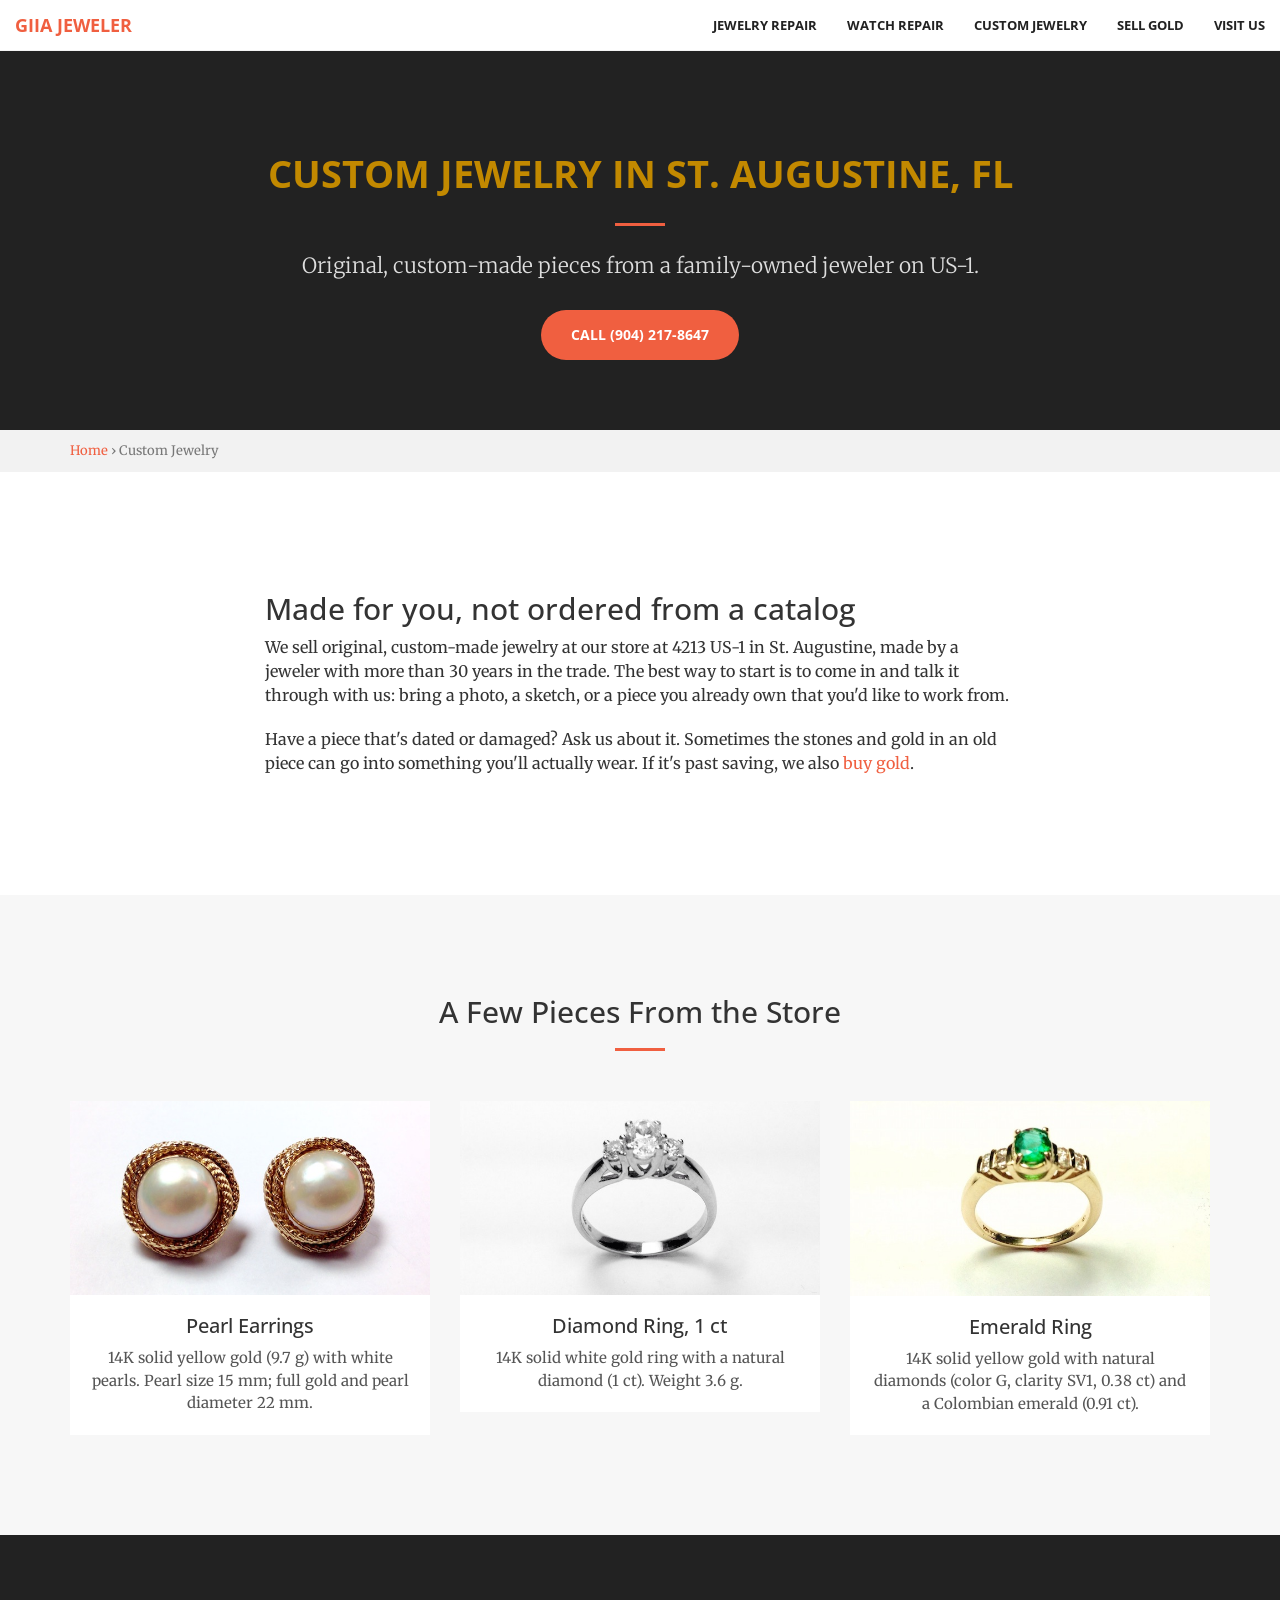
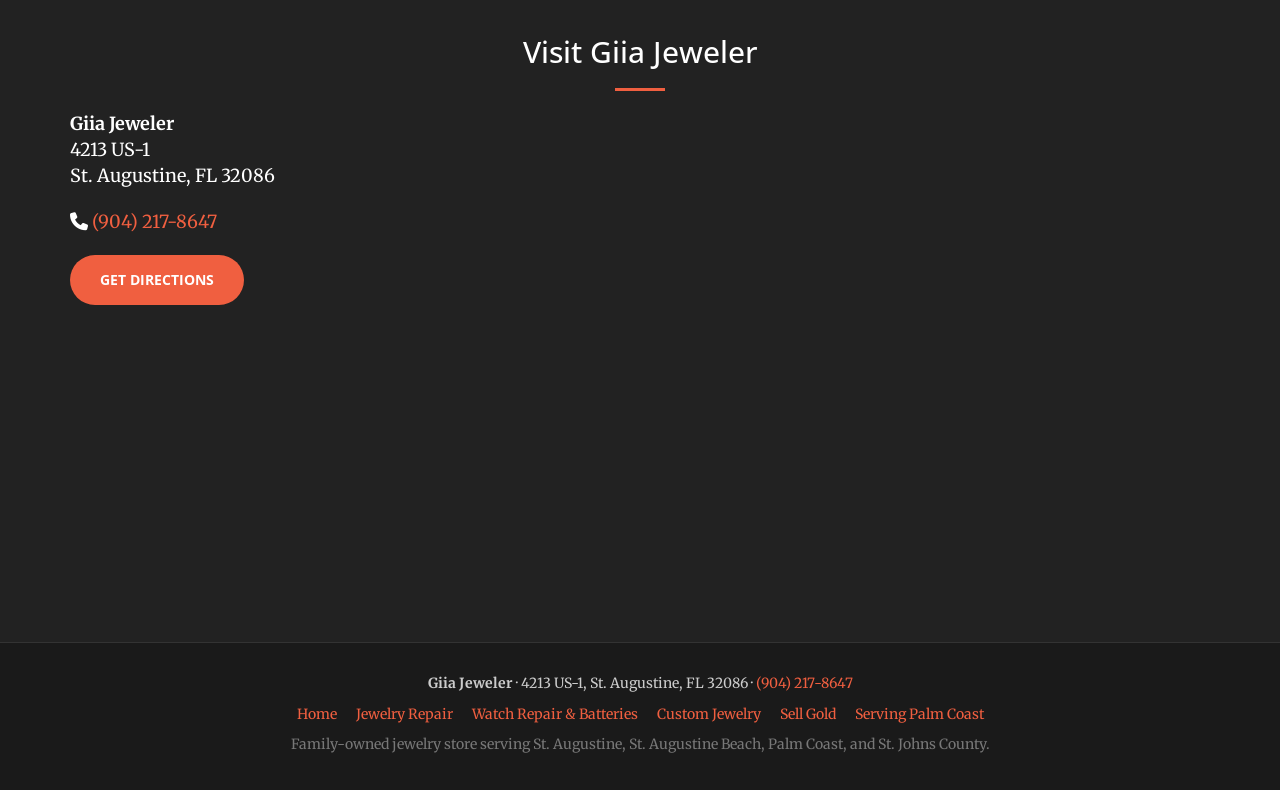
==== custom-jewelry-st-augustine/index.html @ 974cd76b "Add service and city landing pages for local search Target St. Augustine and Palm Coast searches for" ====
<!DOCTYPE html>
<html lang="en-US">

<head>
    <meta charset="utf-8">
    <meta http-equiv="X-UA-Compatible" content="IE=edge">
    <meta name="viewport" content="width=device-width, initial-scale=1">
    <title>Custom Jewelry in St. Augustine, FL | Giia Jeweler</title>
    <meta name="description" content="Original custom-made gold and diamond jewelry in St. Augustine, FL. Family owned, at 4213 US-1. Come in and talk it through. (904) 217-8647">
    <link rel="canonical" href="https://giiajewelry.com/custom-jewelry-st-augustine/">
    <meta name="theme-color" content="#f05f40">
    <link rel="icon" href="/favicon.svg" type="image/svg+xml">

    <meta name="geo.region" content="US-FL">
    <meta name="geo.placename" content="St. Augustine">
    <meta name="geo.position" content="29.8143547;-81.3235189">
    <meta name="ICBM" content="29.8143547, -81.3235189">

    <meta property="og:type" content="website">
    <meta property="og:site_name" content="Giia Jeweler">
    <meta property="og:locale" content="en_US">
    <meta property="og:url" content="https://giiajewelry.com/custom-jewelry-st-augustine/">
    <meta property="og:title" content="Custom Jewelry in St. Augustine, FL | Giia Jeweler">
    <meta property="og:description" content="Original custom-made gold and diamond jewelry in St. Augustine, FL. Family owned, at 4213 US-1. Come in and talk it through. (904) 217-8647">
    <meta property="og:image" content="https://giiajewelry.com/img/header.jpg">
    <meta property="og:image:width" content="1118">
    <meta property="og:image:height" content="575">
    <meta name="twitter:card" content="summary_large_image">

    <script type="application/ld+json">
    {
        "@context": "https://schema.org",
        "@type": "Service",
        "name": "Custom jewelry",
        "serviceType": "Custom jewelry design",
        "description": "Original custom-made gold and diamond jewelry in St. Augustine, FL. Family owned, at 4213 US-1. Come in and talk it through. (904) 217-8647",
        "provider": {
            "@id": "https://giiajewelry.com/#store"
        },
        "areaServed": [
            {
                "@type": "City",
                "name": "St. Augustine"
            },
            {
                "@type": "City",
                "name": "St. Augustine Beach"
            },
            {
                "@type": "City",
                "name": "Palm Coast"
            },
            {
                "@type": "AdministrativeArea",
                "name": "St. Johns County"
            }
        ],
        "url": "https://giiajewelry.com/custom-jewelry-st-augustine/"
    }
    </script>
    <script type="application/ld+json">
    {
        "@context": "https://schema.org",
        "@type": "BreadcrumbList",
        "itemListElement": [
            {
                "@type": "ListItem",
                "position": 1,
                "name": "Home",
                "item": "https://giiajewelry.com/"
            },
            {
                "@type": "ListItem",
                "position": 2,
                "name": "Custom Jewelry",
                "item": "https://giiajewelry.com/custom-jewelry-st-augustine/"
            }
        ]
    }
    </script>

    <link rel="stylesheet" href="https://cdn.jsdelivr.net/npm/bootstrap@3.4.1/dist/css/bootstrap.min.css">
    <link rel="preconnect" href="https://fonts.googleapis.com">
    <link rel="preconnect" href="https://fonts.gstatic.com" crossorigin>
    <link href="https://fonts.googleapis.com/css?family=Open+Sans:300,400,600,700,800|Merriweather:300,400,400italic,700&amp;display=swap" rel="stylesheet">
    <link href="https://cdnjs.cloudflare.com/ajax/libs/font-awesome/6.7.2/css/all.min.css" rel="stylesheet">
    <link rel="stylesheet" href="/css/animate.min.css">
    <link rel="stylesheet" href="/css/creative.css">
</head>

<body id="page-top">
    <nav id="mainNav" class="navbar navbar-default navbar-fixed-top navbar-solid" aria-label="Main">
        <div class="container-fluid">
            <div class="navbar-header">
                <button type="button" class="navbar-toggle collapsed" data-toggle="collapse" data-target="#main-navbar-collapse">
                    <span class="sr-only">Toggle navigation</span>
                    <span class="icon-bar"></span>
                    <span class="icon-bar"></span>
                    <span class="icon-bar"></span>
                </button>
                <a class="navbar-brand" href="/">Giia Jeweler</a>
            </div>

            <div class="collapse navbar-collapse" id="main-navbar-collapse">
                <ul class="nav navbar-nav navbar-right">
                    <li><a href="/jewelry-repair-st-augustine/">Jewelry Repair</a></li>
                    <li><a href="/watch-repair-st-augustine/">Watch Repair</a></li>
                    <li><a href="/custom-jewelry-st-augustine/">Custom Jewelry</a></li>
                    <li><a href="/sell-gold-st-augustine/">Sell Gold</a></li>
                    <li><a href="/#contact">Visit Us</a></li>
                </ul>
            </div>
        </div>
    </nav>

    <main>
        <div class="page-hero">
            <div class="container">
                <h1>Custom Jewelry in St.&nbsp;Augustine, FL</h1>
                <hr class="primary">
                <p class="lead">Original, custom-made pieces from a family-owned jeweler on US-1.</p>
                <a href="tel:+19042178647" class="btn btn-primary btn-xl">Call (904) 217-8647</a>
            </div>
        </div>

        <nav class="breadcrumb-bar" aria-label="Breadcrumb">
            <div class="container">
                <a href="/">Home</a> <span aria-hidden="true">&rsaquo;</span> <span>Custom Jewelry</span>
            </div>
        </nav>

        <section>
            <div class="container">
                <div class="row">
                    <div class="col-lg-8 col-lg-offset-2">
                        <h2>Made for you, not ordered from a catalog</h2>
                        <p>We sell original, custom-made jewelry at our store at 4213 US-1 in St. Augustine, made by a jeweler with more than 30 years in the trade. The best way to start is to come in and talk it through with us: bring a photo, a sketch, or a piece you already own that you'd like to work from.</p>
                        <p>Have a piece that's dated or damaged? Ask us about it. Sometimes the stones and gold in an old piece can go into something you'll actually wear. If it's past saving, we also <a href="/sell-gold-st-augustine/">buy gold</a>.</p>
                    </div>
                </div>
            </div>
        </section>

        <section class="bg-light">
            <div class="container">
                <div class="row">
                    <div class="col-lg-12 text-center">
                        <h2 class="section-heading">A Few Pieces From the Store</h2>
                        <hr class="primary">
                    </div>
                </div>
                <div class="row">
                    <div class="col-sm-4">
                        <figure class="product">
                            <img src="/img/portfolio/14k-gold-pearl-earrings-st-augustine.jpg" class="img-responsive" width="650" height="350" loading="lazy" alt="14K yellow gold pearl earrings with twisted rope setting">
                            <figcaption>
                                <h3>Pearl Earrings</h3>
                                <p>14K solid yellow gold (9.7 g) with white pearls. Pearl size 15 mm; full gold and pearl diameter 22 mm.</p>
                            </figcaption>
                        </figure>
                    </div>
                    <div class="col-sm-4">
                        <figure class="product">
                            <img src="/img/portfolio/1ct-diamond-ring-14k-white-gold.jpg" class="img-responsive" width="650" height="350" loading="lazy" alt="Diamond ring in 14K white gold">
                            <figcaption>
                                <h3>Diamond Ring, 1 ct</h3>
                                <p>14K solid white gold ring with a natural diamond (1 ct). Weight 3.6 g.</p>
                            </figcaption>
                        </figure>
                    </div>
                    <div class="col-sm-4">
                        <figure class="product">
                            <img src="/img/portfolio/colombian-emerald-diamond-ring-14k-gold.jpg" class="img-responsive" width="650" height="351" loading="lazy" alt="Colombian emerald and diamond ring in 14K yellow gold">
                            <figcaption>
                                <h3>Emerald Ring</h3>
                                <p>14K solid yellow gold with natural diamonds (color G, clarity SV1, 0.38 ct) and a Colombian emerald (0.91 ct).</p>
                            </figcaption>
                        </figure>
                    </div>
                </div>
            </div>
        </section>

        <section class="bg-dark" id="contact">
            <div class="container">
                <div class="row">
                    <div class="col-lg-8 col-lg-offset-2 text-center">
                        <h2 class="section-heading">Visit Giia Jeweler</h2>
                        <hr class="primary">
                    </div>
                </div>
                <div class="row">
                    <div class="col-md-5 contact-details">
                        <address>
                            <strong>Giia Jeweler</strong><br>
                            4213 US-1<br>
                            St. Augustine, FL 32086
                        </address>
                        <p><i class="fa-solid fa-phone" aria-hidden="true"></i> <a href="tel:+19042178647">(904) 217-8647</a></p>
                        <!-- TODO: add store hours here and in the JSON-LD on the home page once confirmed -->
                        <a href="https://www.google.com/maps/dir/?api=1&amp;destination=Giia+Jeweler+4213+US-1+St+Augustine+FL+32086" class="btn btn-primary btn-xl" target="_blank" rel="noopener">Get Directions</a>
                    </div>
                    <div class="col-md-7">
                        <div class="map-embed">
                            <iframe src="https://www.google.com/maps?q=Giia+Jeweler,+4213+US-1,+St.+Augustine,+FL+32086&amp;output=embed" title="Map of Giia Jeweler, 4213 US-1, St. Augustine, FL" loading="lazy" referrerpolicy="no-referrer-when-downgrade" allowfullscreen></iframe>
                        </div>
                    </div>
                </div>
            </div>
        </section>
    </main>

    <footer class="site-footer text-center">
        <div class="container">
            <p><strong>Giia Jeweler</strong> &middot; 4213 US-1, St. Augustine, FL 32086 &middot; <a href="tel:+19042178647">(904) 217-8647</a></p>
            <ul class="footer-links">
                <li><a href="/">Home</a></li>
                <li><a href="/jewelry-repair-st-augustine/">Jewelry Repair</a></li>
                <li><a href="/watch-repair-st-augustine/">Watch Repair &amp; Batteries</a></li>
                <li><a href="/custom-jewelry-st-augustine/">Custom Jewelry</a></li>
                <li><a href="/sell-gold-st-augustine/">Sell Gold</a></li>
                <li><a href="/jewelry-repair-palm-coast/">Serving Palm Coast</a></li>
            </ul>
            <p class="text-muted">Family-owned jewelry store serving St. Augustine, St. Augustine Beach, Palm Coast, and St. Johns County.</p>
        </div>
    </footer>

    <script src="https://cdnjs.cloudflare.com/ajax/libs/jquery/3.7.1/jquery.min.js"></script>
    <script src="https://cdn.jsdelivr.net/npm/bootstrap@3.4.1/dist/js/bootstrap.min.js"></script>
    <script src="/js/jquery.easing.min.js"></script>
    <script src="/js/wow.min.js"></script>
    <script src="/js/creative.js"></script>
</body>
</html>
---- css/creative.css ----
/*!
 * Start Bootstrap - Creative Bootstrap Theme (http://startbootstrap.com)
 * Code licensed under the Apache License v2.0.
 * For details, see http://www.apache.org/licenses/LICENSE-2.0.
 */

html,
body {
    width: 100%;
    height: 100%;
}

body {
    font-family: Merriweather,'Helvetica Neue',Arial,sans-serif;
}

hr {
    max-width: 50px;
    border-color: #f05f40;
    border-width: 3px;
}

hr.light {
    border-color: #fff;
}

a {
    color: #f05f40;
    -webkit-transition: all .35s;
    -moz-transition: all .35s;
    transition: all .35s;
}

a:hover,
a:focus {
    color: #eb3812;
}

h1,
h2,
h3,
h4,
h5,
h6 {
    font-family: 'Open Sans','Helvetica Neue',Arial,sans-serif;
}

p {
    margin-bottom: 20px;
    font-size: 16px;
    line-height: 1.5;
}

.bg-primary {
    background-color: #f05f40;
}

.bg-dark {
    color: #fff;
    background-color: #222;
}

.text-faded {
    color: rgba(255,255,255,.7);
}

section {
    padding: 100px 0;
}

aside {
    padding: 50px 0;
}

.no-padding {
    padding: 0;
}

.navbar-default {
    border-color: rgba(34,34,34,.05);
    font-family: 'Open Sans','Helvetica Neue',Arial,sans-serif;
    background-color: #fff;
    -webkit-transition: all .35s;
    -moz-transition: all .35s;
    transition: all .35s;
}

.navbar-default .navbar-header .navbar-brand {
    text-transform: uppercase;
    font-family: 'Open Sans','Helvetica Neue',Arial,sans-serif;
    font-weight: 700;
    color: #f05f40;
}

.navbar-default .navbar-header .navbar-brand:hover,
.navbar-default .navbar-header .navbar-brand:focus {
    color: #eb3812;
}

.navbar-default .nav > li>a,
.navbar-default .nav>li>a:focus {
    text-transform: uppercase;
    font-size: 13px;
    font-weight: 700;
    color: #222;
}

.navbar-default .nav > li>a:hover,
.navbar-default .nav>li>a:focus:hover {
    color: #f05f40;
}

.navbar-default .nav > li.active>a,
.navbar-default .nav>li.active>a:focus {
    color: #f05f40!important;
    background-color: transparent;
}

.navbar-default .nav > li.active>a:hover,
.navbar-default .nav>li.active>a:focus:hover {
    background-color: transparent;
}

@media(min-width:768px) {
    .navbar-default {
        border-color: rgba(255,255,255,.3);
        background-color: transparent;
    }

    .navbar-default .navbar-header .navbar-brand {
        color: rgba(255,255,255,.7);
    }

    .navbar-default .navbar-header .navbar-brand:hover,
    .navbar-default .navbar-header .navbar-brand:focus {
        color: #fff;
    }

    .navbar-default .nav > li>a,
    .navbar-default .nav>li>a:focus {
        color: #F05F40;
    }

    .navbar-default .nav > li>a:hover,
    .navbar-default .nav>li>a:focus:hover {
        color: #460060;
    }

    .navbar-default.affix {
        border-color: rgba(34,34,34,.05);
        background-color: #fff;
    }

    .navbar-default.affix .navbar-header .navbar-brand {
        font-size: 14px;
        color: #f05f40;
    }

    .navbar-default.affix .navbar-header .navbar-brand:hover,
    .navbar-default.affix .navbar-header .navbar-brand:focus {
        color: #eb3812;
    }

    .navbar-default.affix .nav > li>a,
    .navbar-default.affix .nav>li>a:focus {
        color: #222;
    }

    .navbar-default.affix .nav > li>a:hover,
    .navbar-default.affix .nav>li>a:focus:hover {
        color: #f05f40;
    }
}

header {
    position: relative;
    width: 100%;
    min-height: auto;
    text-align: center;
    color: #fff;
    background-image: url(../img/header.jpg);
    background-position: center;
    -webkit-background-size: cover;
    -moz-background-size: cover;
    background-size: cover;
    -o-background-size: cover;
}

header .header-content {
    position: relative;
    width: 100%;
    padding: 100px 15px;
    text-align: center;
}

header .header-content .header-content-inner h1 {
    margin-top: 0;
    margin-bottom: 0;
    color: #C28900;
    text-transform: uppercase;
    font-weight: 700;
}

header .header-content .header-content-inner hr {
    margin: 30px auto;
}

header .header-content .header-content-inner p {
    margin-bottom: 50px;
    font-size: 16px;
    font-weight: 300;
    color: rgba(255,255,255,.7);
}

@media(min-width:768px) {
    header {
        min-height: 100vh;
    }

    header .header-content {
        position: absolute;
        top: 50%;
        padding: 0 50px;
        -webkit-transform: translateY(-50%);
        -ms-transform: translateY(-50%);
        transform: translateY(-50%);
    }

    header .header-content .header-content-inner {
        margin-right: auto;
        margin-left: auto;
        max-width: 1000px;
    }

    header .header-content .header-content-inner p {
        margin-right: auto;
        margin-left: auto;
        max-width: 80%;
        font-size: 18px;
    }
}

.section-heading {
    margin-top: 0;
}

.service-box {
    margin: 50px auto 0;
    max-width: 400px;
}

@media(min-width:992px) {
    .service-box {
        margin: 20px auto 0;
    }
}

.service-box p {
    margin-bottom: 0;
}

.portfolio-box {
    display: block;
    position: relative;
    margin: 0 auto;
    max-width: 650px;
}

.portfolio-box .portfolio-box-caption {
    display: block;
    position: absolute;
    bottom: 0;
    width: 100%;
    height: 100%;
    text-align: center;
    color: #fff;
    opacity: 0;
    background: rgba(240,95,64,.9);
    -webkit-transition: all .35s;
    -moz-transition: all .35s;
    transition: all .35s;
}

.portfolio-box .portfolio-box-caption .portfolio-box-caption-content {
    position: absolute;
    top: 50%;
    width: 100%;
    text-align: center;
    transform: translateY(-50%);
}

.portfolio-box .portfolio-box-caption .portfolio-box-caption-content .project-category,
.portfolio-box .portfolio-box-caption .portfolio-box-caption-content .project-name {
    padding: 0 15px;
    font-family: 'Open Sans','Helvetica Neue',Arial,sans-serif;
}

.portfolio-box .portfolio-box-caption .portfolio-box-caption-content .project-category {
    text-transform: uppercase;
    font-size: 14px;
    font-weight: 600;
}

.portfolio-box .portfolio-box-caption .portfolio-box-caption-content .project-name {
    font-size: 18px;
}

.portfolio-box:hover .portfolio-box-caption {
    opacity: 1;
}

@media(min-width:768px) {
    .portfolio-box .portfolio-box-caption .portfolio-box-caption-content .project-category {
        font-size: 16px;
    }

    .portfolio-box .portfolio-box-caption .portfolio-box-caption-content .project-name {
        font-size: 22px;
    }
}

.call-to-action h2 {
    margin: 0 auto 20px;
}

.text-primary {
    color: #f05f40;
}

.no-gutter > [class*=col-] {
    padding-right: 0;
    padding-left: 0;
}

.btn-default {
    border-color: #fff;
    color: #222;
    background-color: #fff;
    -webkit-transition: all .35s;
    -moz-transition: all .35s;
    transition: all .35s;
}

.btn-default:hover,
.btn-default:focus,
.btn-default.focus,
.btn-default:active,
.btn-default.active,
.open > .dropdown-toggle.btn-default {
    border-color: #ededed;
    color: #222;
    background-color: #f2f2f2;
}

.btn-default:active,
.btn-default.active,
.open > .dropdown-toggle.btn-default {
    background-image: none;
}

.btn-default.disabled,
.btn-default[disabled],
fieldset[disabled] .btn-default,
.btn-default.disabled:hover,
.btn-default[disabled]:hover,
fieldset[disabled] .btn-default:hover,
.btn-default.disabled:focus,
.btn-default[disabled]:focus,
fieldset[disabled] .btn-default:focus,
.btn-default.disabled.focus,
.btn-default[disabled].focus,
fieldset[disabled] .btn-default.focus,
.btn-default.disabled:active,
.btn-default[disabled]:active,
fieldset[disabled] .btn-default:active,
.btn-default.disabled.active,
.btn-default[disabled].active,
fieldset[disabled] .btn-default.active {
    border-color: #fff;
    background-color: #fff;
}

.btn-default .badge {
    color: #fff;
    background-color: #222;
}

.btn-primary {
    border-color: #f05f40;
    color: #fff;
    background-color: #f05f40;
    -webkit-transition: all .35s;
    -moz-transition: all .35s;
    transition: all .35s;
}

.btn-primary:hover,
.btn-primary:focus,
.btn-primary.focus,
.btn-primary:active,
.btn-primary.active,
.open > .dropdown-toggle.btn-primary {
    border-color: #ed431f;
    color: #fff;
    background-color: #ee4b28;
}

.btn-primary:active,
.btn-primary.active,
.open > .dropdown-toggle.btn-primary {
    background-image: none;
}

.btn-primary.disabled,
.btn-primary[disabled],
fieldset[disabled] .btn-primary,
.btn-primary.disabled:hover,
.btn-primary[disabled]:hover,
fieldset[disabled] .btn-primary:hover,
.btn-primary.disabled:focus,
.btn-primary[disabled]:focus,
fieldset[disabled] .btn-primary:focus,
.btn-primary.disabled.focus,
.btn-primary[disabled].focus,
fieldset[disabled] .btn-primary.focus,
.btn-primary.disabled:active,
.btn-primary[disabled]:active,
fieldset[disabled] .btn-primary:active,
.btn-primary.disabled.active,
.btn-primary[disabled].active,
fieldset[disabled] .btn-primary.active {
    border-color: #f05f40;
    background-color: #f05f40;
}

.btn-primary .badge {
    color: #f05f40;
    background-color: #fff;
}

.btn {
    border: 0;
    border-radius: 300px;
    text-transform: uppercase;
    font-family: 'Open Sans','Helvetica Neue',Arial,sans-serif;
    font-weight: 700;
}

.btn-xl {
    padding: 15px 30px;
}

::-moz-selection {
    text-shadow: none;
    color: #fff;
    background: #222;
}

::selection {
    text-shadow: none;
    color: #fff;
    background: #222;
}

img::selection {
    color: #fff;
    background: 0 0;
}

img::-moz-selection {
    color: #fff;
    background: 0 0;
}

body {
    -webkit-tap-highlight-color: #222;
}

/* Hero: darken the storefront photo so the headline stays readable */
header::before {
    content: "";
    position: absolute;
    top: 0;
    right: 0;
    bottom: 0;
    left: 0;
    background: rgba(0,0,0,.55);
}

header .header-content {
    z-index: 1;
}

header .header-content .header-content-inner h1 {
    font-size: 30px;
    line-height: 1.2;
}

header .header-content .header-content-inner p {
    color: rgba(255,255,255,.9);
}

header .header-content .header-content-inner .btn {
    margin: 5px;
}

@media(min-width:768px) {
    header .header-content .header-content-inner h1 {
        font-size: 48px;
    }
}

.bg-light {
    background-color: #f7f7f7;
}

/* Featured jewelry */
.product {
    margin: 30px auto 0;
    max-width: 650px;
    background-color: #fff;
}

.product figcaption {
    padding: 20px;
    text-align: center;
}

.product figcaption h3 {
    margin-top: 0;
    font-size: 20px;
}

.product figcaption p {
    margin-bottom: 0;
    font-size: 15px;
    color: #555;
}

/* FAQ */
.faq-item h3 {
    font-size: 20px;
}

/* Contact */
#contact .contact-details {
    margin-bottom: 30px;
    text-align: center;
}

#contact address,
#contact p {
    font-size: 18px;
}

.map-embed {
    position: relative;
    padding-bottom: 66%;
    height: 0;
    overflow: hidden;
}

.map-embed iframe {
    position: absolute;
    top: 0;
    left: 0;
    width: 100%;
    height: 100%;
    border: 0;
}

@media(min-width:992px) {
    #contact .contact-details {
        text-align: left;
    }
}

.site-footer {
    padding: 30px 0;
    border-top: 1px solid #333;
    color: #ccc;
    background-color: #1a1a1a;
}

.site-footer p {
    margin-bottom: 5px;
    font-size: 14px;
}
/* Interior pages (service and city landing pages) */
.navbar-solid {
    border-color: rgba(34,34,34,.05);
    background-color: #fff;
}

.page-hero {
    padding: 110px 0 50px;
    text-align: center;
    color: #fff;
    background-color: #222;
}

.page-hero h1 {
    margin-top: 0;
    text-transform: uppercase;
    font-weight: 700;
    font-size: 26px;
    line-height: 1.25;
    color: #C28900;
}

.page-hero .lead {
    margin: 20px auto 30px;
    max-width: 760px;
    font-weight: 300;
    color: rgba(255,255,255,.85);
}

.page-hero hr.primary {
    margin: 25px auto;
}

.breadcrumb-bar {
    padding: 12px 0;
    font-size: 13px;
    color: #777;
    background-color: #f2f2f2;
}

.checklist {
    margin-bottom: 20px;
    padding-left: 20px;
}

.checklist li {
    margin-bottom: 8px;
    font-size: 16px;
    line-height: 1.5;
}

.footer-links {
    margin: 10px 0;
    padding: 0;
    list-style: none;
}

.footer-links li {
    display: inline-block;
    margin: 0 8px;
}

.footer-links a {
    font-size: 14px;
}

@media(min-width:768px) {
    .navbar-default.navbar-solid {
        border-color: rgba(34,34,34,.05);
        background-color: #fff;
    }

    .navbar-default.navbar-solid .navbar-header .navbar-brand {
        color: #f05f40;
    }

    .navbar-default.navbar-solid .nav > li>a,
    .navbar-default.navbar-solid .nav>li>a:focus {
        color: #222;
    }

    .navbar-default.navbar-solid .nav > li>a:hover,
    .navbar-default.navbar-solid .nav>li>a:focus:hover {
        color: #f05f40;
    }

    .page-hero {
        padding: 150px 0 70px;
    }

    .page-hero h1 {
        font-size: 38px;
    }
}
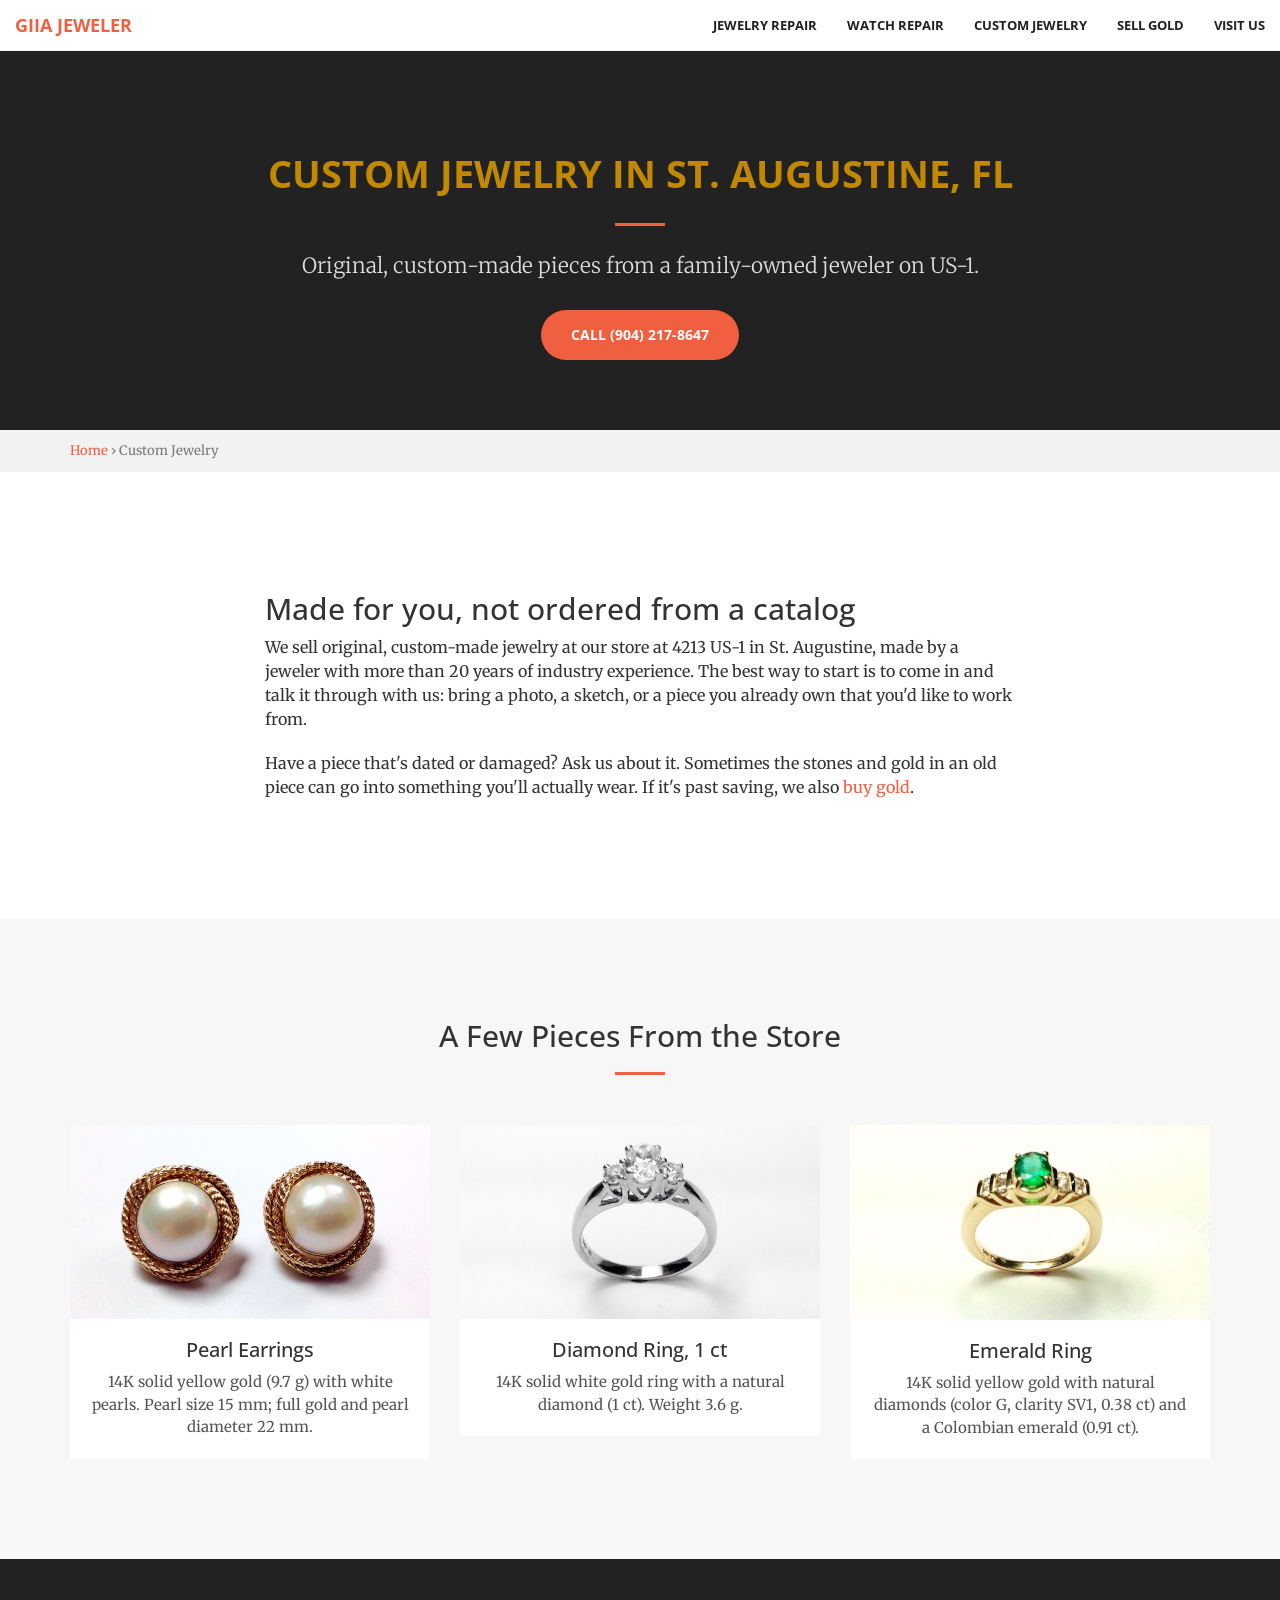
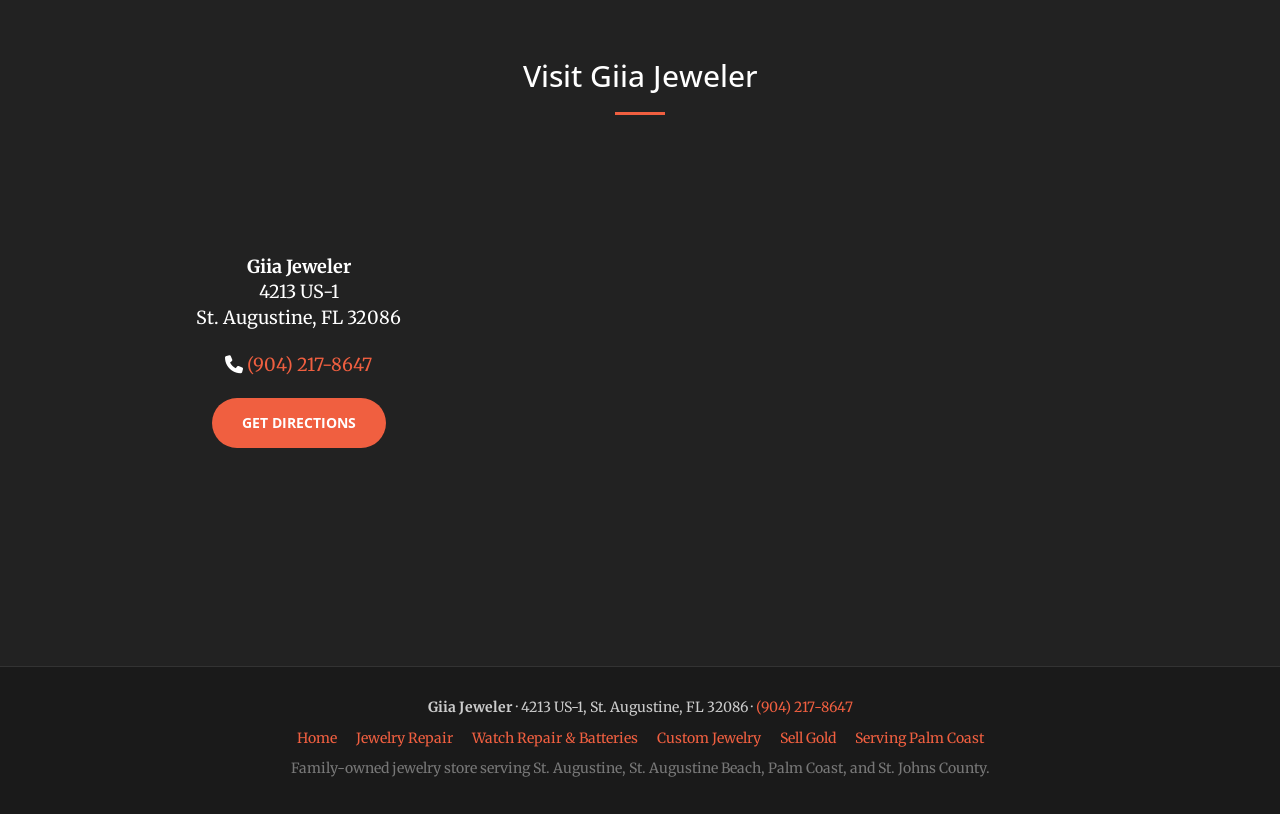
==== commit 3e299edf: "Fix directions links, center contact details, correct experience claim - Use a path-style Google Map" ====
--- a/custom-jewelry-st-augustine/index.html
+++ b/custom-jewelry-st-augustine/index.html
@@ -134,7 +134,7 @@
                 <div class="row">
                     <div class="col-lg-8 col-lg-offset-2">
                         <h2>Made for you, not ordered from a catalog</h2>
-                        <p>We sell original, custom-made jewelry at our store at 4213 US-1 in St. Augustine, made by a jeweler with more than 30 years in the trade. The best way to start is to come in and talk it through with us: bring a photo, a sketch, or a piece you already own that you'd like to work from.</p>
+                        <p>We sell original, custom-made jewelry at our store at 4213 US-1 in St. Augustine, made by a jeweler with more than 20 years of industry experience. The best way to start is to come in and talk it through with us: bring a photo, a sketch, or a piece you already own that you'd like to work from.</p>
                         <p>Have a piece that's dated or damaged? Ask us about it. Sometimes the stones and gold in an old piece can go into something you'll actually wear. If it's past saving, we also <a href="/sell-gold-st-augustine/">buy gold</a>.</p>
                     </div>
                 </div>
@@ -189,7 +189,7 @@
                         <hr class="primary">
                     </div>
                 </div>
-                <div class="row">
+                <div class="row contact-row">
                     <div class="col-md-5 contact-details">
                         <address>
                             <strong>Giia Jeweler</strong><br>
@@ -198,7 +198,7 @@
                         </address>
                         <p><i class="fa-solid fa-phone" aria-hidden="true"></i> <a href="tel:+19042178647">(904) 217-8647</a></p>
                         <!-- TODO: add store hours here and in the JSON-LD on the home page once confirmed -->
-                        <a href="https://www.google.com/maps/dir/?api=1&amp;destination=Giia+Jeweler+4213+US-1+St+Augustine+FL+32086" class="btn btn-primary btn-xl" target="_blank" rel="noopener">Get Directions</a>
+                        <a href="https://www.google.com/maps/dir//Giia+Jeweler,+4213+US-1,+St.+Augustine,+FL+32086/@29.8143547,-81.3235189,17z" class="btn btn-primary btn-xl" target="_blank" rel="noopener">Get Directions</a>
                     </div>
                     <div class="col-md-7">
                         <div class="map-embed">
--- a/css/creative.css
+++ b/css/creative.css
@@ -570,8 +570,19 @@
 }
 
 @media(min-width:992px) {
+    /* Center the address and phone against the map, both axes */
+    .contact-row {
+        display: flex;
+        flex-wrap: wrap;
+        align-items: center;
+    }
+
+    .contact-row > [class*=col-] {
+        float: none;
+    }
+
     #contact .contact-details {
-        text-align: left;
+        margin-bottom: 0;
     }
 }
 
